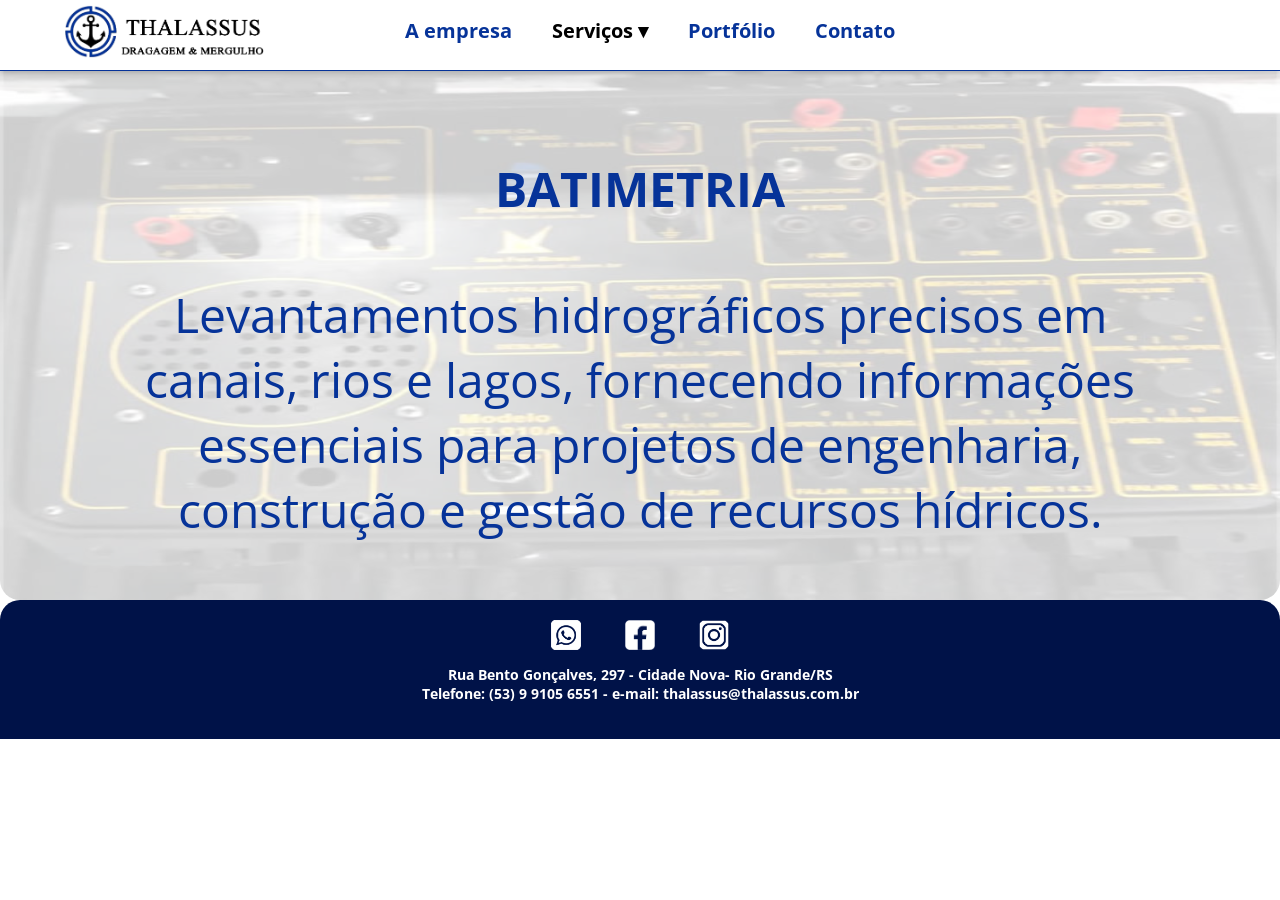
==== batimetria.html @ bf8ff65a "Add files via upload" ====
<!DOCTYPE html>
<html lang="pt-br">
<head>
    <meta charset="UTF-8">
    <meta name="viewport" content="width=device-width, initial-scale=1.0">
    <title>Thalassus - Dragagem e Mergulho</title>
    <link rel="icon" type="image/png" href="img/logo.fw.png">
    <link rel="stylesheet" type="text/css" href="css/estilo.css">
    <style>
        .banner img {
            opacity: 0.2; /* Aplica opacidade apenas à imagem */
        }

        .banner h1, .banner p {
            color: #063399; /* Ajuste a cor do texto conforme necessário */
            font-size: 3rem; /* Ajuste o tamanho da fonte conforme necessário */
            position: absolute;
            top: 50%;
            left: 50%;
            transform: translate(-50%, -50%);
            z-index: 1; /* Garante que o texto fique sobre a imagem */
            margin: 0; /* Remova a margem padrão */
        }

        .banner p {
            margin-top: 7rem; /* Adicione uma margem superior ao parágrafo */
            width: 80%;
            text-align: center;
        }
        .banner h1{
            margin-top: -7rem;
        }
    </style>
</head>
<body>
    <header>
        <div class="banner">
            <img src="img/batimetria.jpg" class="slide active" alt="Imagem 1">
            <h1>BATIMETRIA</h1>
            <p>Levantamentos hidrográficos precisos em canais, rios e lagos, fornecendo informações essenciais para projetos de engenharia, construção e gestão de recursos hídricos.</p> <!-- Texto sobre a imagem -->
        </div>
        <nav>
            <!-- Logo no menu fixo -->
            <a href="index.html">
                <img class="logo-large" src="img/logo.fw.png" alt="logotipo">
                <img class="logo-small oculto" src="img/logoh.fw.png" alt="logotipo">
            </a>
            <!-- Botão de menu hambúrguer -->
            <button class="menu-toggle">☰</button>
            <ul class="menu">
                <li><a href="index.html">A empresa</a></li>
                <li class="submenu-item">
                    <a class="ativo" class="submenu-trigger">Serviços <span class="submenu-arrow">▾</span></a>
                    <ul class="submenu">
                        <li><a href="dragagem.html">Dragagem</a></li>
                        <li><a href="batimetria.html">Batimetria</a></li>
                        <li><a href="locacao.html">Locação de Equipamentos</a></li>
                        <li><a href="mergulho.html">Mergulho</a></li>
                    </ul>
                </li>
                         
                <li><a href="portfolio.html">Portfólio</a></li>
                <li><a href="contato.html">Contato</a></li>
            </ul>
        </nav>
    </header>
    </div>
    <footer>
        <a href="https://contate.me/thalassus">
            <img src="img/whats.fw.png" alt="whatsapp">
        </a>
        <a href="https://www.facebook.com/thalassus">
            <img src="img/face.fw.png" alt="facebook">
        </a>
        <a href="https://www.instagram.com/thalassus">
            <img src="img/insta.fw.png" alt="instagram">
        </a>
        <p><b>Rua Bento Gonçalves, 297 - Cidade Nova- Rio Grande/RS<br>
        Telefone: (53) 9 9105 6551 - e-mail: thalassus@thalassus.com.br</b></p>
        <br>
    </footer>
    <script>
        document.addEventListener("DOMContentLoaded", function() {
            const slides = document.querySelectorAll('.slide');
            let index = 0;

            var menu = document.querySelector('nav');
            var menuToggle = document.querySelector('.menu-toggle');
            var logoLarge = document.querySelector('.logo-large');
            var logoSmall = document.querySelector('.logo-small');

            menuToggle.addEventListener('click', function() {
                menu.classList.toggle('ativo');
                logoLarge.classList.toggle('oculto');
                logoSmall.classList.toggle('oculto');
            });

            menu.classList.add('scroll');
            logoLarge.classList.add('oculto');
            logoSmall.classList.remove('oculto');
        });
    </script>
</body>
</html>
---- css/estilo.css ----
@import url('https://fonts.googleapis.com/css2?family=Open+Sans:wght@300&display=swap');

body {
  font-family: 'Open Sans', sans-serif;
  margin: 0;
  padding: 0;
}

.banner {
  width: 100%;
  border-radius: 0 0 20px 20px;
  position: relative;
  height: 600px;
  overflow: hidden;
}

nav {
  display: flex;
  background-color: #ffffff;
  opacity: 0.8;
  justify-content: center;
  position: fixed;
  top: 0;
  height: 40%;
  width: 100%;
  align-items: flex-end;
  z-index: 1000;   
}

nav li a:hover {
  background-color: #aaaaaa;
  color: #000000;
  font-weight: bold;
  opacity: 1;
  
}
nav li{
  background-color: #ffffff;
}

.menu {
  list-style: none;
  display: flex;
  font-weight: bold;
}

.menu a {
  display: flex;
  text-decoration: none;
  font-size: clamp(16px, 4vw, 20px);
  padding: 10px;
  border-radius: 5px;
  color: #063399;
}

a.ativo {
  color: #000000;
  font-weight: bold;
}

.container {
  background-image: url('img/nutri_home.fw.png');
  background-repeat: no-repeat;
  background-position: top;
  background-size: 75%;
  padding-top: 0;
  padding-left: 20%;
  padding-right: 20%;
  flex-wrap: wrap;
  justify-content: center;
}

.container h1, h2, h3 {
  text-align: center;
  color: #063399;
}

.lista {
  font-size: clamp(8px, 5vw, 16px);
  color: #333333;
}

.lista img {
  float: left;
  margin-right: 50px;
  margin-left: 100px;
}

table {
  width: 50%;
  margin: 0 auto;
}

th, td {
  border: none;
  padding: 10px;
  text-align: center;
}

img {
  width: clamp(50px, 20vw, 200px);
  height: auto;
}


table h4 {
  color: #063399;
  text-decoration: underline;
  margin-top: 0;
}

.galeria {
  margin: 10px;
  width: 100%;
  text-align: center;
  display: flex;
  flex-wrap: wrap;
  justify-content: space-around;
  
}

.galeria img{
  border-radius: 30px 0 30px 0;
  box-shadow: 0 5px 10px rgba(0, 0, 0, 0.5);
}

.galeria figure {
  width: calc(50% - 20px);
  margin: 10px;
}

figcaption {
  font-size: clamp(8px, 2vw, 14px);
  color: #001248;
  font:bold;
}

figure:active {
  transform: scale(1.1);
}
figure{
  width: 100%;
}

form {
  font-size: clamp(12px, 5vw, 16px);
  color: #333333;
  text-align: center;
}

label {
  display: inline-block;
  width: 120px;
  text-align: right;
  margin-bottom: 10px;
}

form legend {
  color: #063399;
}

footer {
  text-align: center;
  background-color: #001248;
  color: #ffffff;
  width: 100%;
  border-radius: 20px 20px 0 0;
}

footer img {
  width: clamp(15px, 5vw, 30px);
  padding: 20px;
  text-decoration: none;

}

footer a, footer p {
  text-decoration: none;
  font-size: 14px;
  margin-top: -10px;
}
/* Estilo padrão para o menu */
.menu-toggle {
  display: none; /* Esconde o menu hambúrguer por padrão */
}

.menu {
  list-style: none;
}

.menu li {
  display: inline-block;
  margin-right: 20px;
}

.slide {
  position: absolute;
  width: 100%;
  height: 100%;
  opacity: 0;
  transition: opacity 0.8s ease-in-out;
}

.active {
  opacity: 1;
}
.scroll {
  height: 70px; /* Altura do menu após rolar 100px */
  background-color: #ffffff; /* Cor de fundo do menu após rolar 100px */
  opacity: 1; /* Opacidade do menu após rolar 100px */
  transition: all 0.8s; /* Adiciona uma transição suave */
  top: 0;
  width: 100%;
  justify-content: center;
  border-bottom: 1px solid #063399;
  box-shadow: 0 2px 5px rgba(0, 0, 0, 0.2);
  align-items: flex-end;
}

.oculto {
  display: none;
}
.logo-large {
  position: absolute;
  top: 5px;
  left: 5%; /* Ajuste aqui para alinhar mais à esquerda */
  z-index: 1001;
}

.logo-small {
  position: absolute;
  top: 5px;
  left: 5%; /* Ajuste aqui para alinhar mais à esquerda */
  z-index: 1001;
}
.gallery-container {
  position: relative;
  max-width: 800px;
  margin: 0 auto;
  overflow: hidden;
  border-radius: 30px 0 30px 0;
  box-shadow: 0 5px 10px rgba(0, 0, 0, 0.5);
  width: calc(50% - 20px);
  margin: 10px;
}

.gallery {
  display: flex;
}

.image {
  flex: 0 0 auto;
  width: 100%;
  transition: transform 0.5s ease;
}

.image img {
  width: 100%;
}

button {
  position: absolute;
  top: 50%;
  transform: translateY(-50%);
  background-color: rgba(255, 255, 255, 0.5);
  border: none;
  color: #001248;
  font-size: 24px;
  cursor: pointer;
  z-index: 1;
}

.prev {
  left: 0;
}

.next {
  right: 0;
}
.prev,
.next {
    font-size: 3em;
}
.submenu {
  display: none;
  position: absolute;
  background-color: #fff; /* Cor de fundo do submenu */
  color: #000000;
  padding: 10px;
  box-shadow: 0 2px 5px rgba(0,0,0,0.2); /* Sombra */
  font-size: 10px;

}

.menu li:hover .submenu {
  display: block;
}
.submenu-arrow {
  display: inline-block;
  margin-left: 5px; /* Espaçamento entre o texto do menu e a seta */
}

.submenu-item {
  position: relative; /* Necessário para posicionar a seta corretamente */

}
.submenu li a {
  font-size: clamp(12px, 3vw, 14px); /* Tamanho da fonte ajustável conforme o viewport */
  color: #001248;
  font-weight: bold;
}
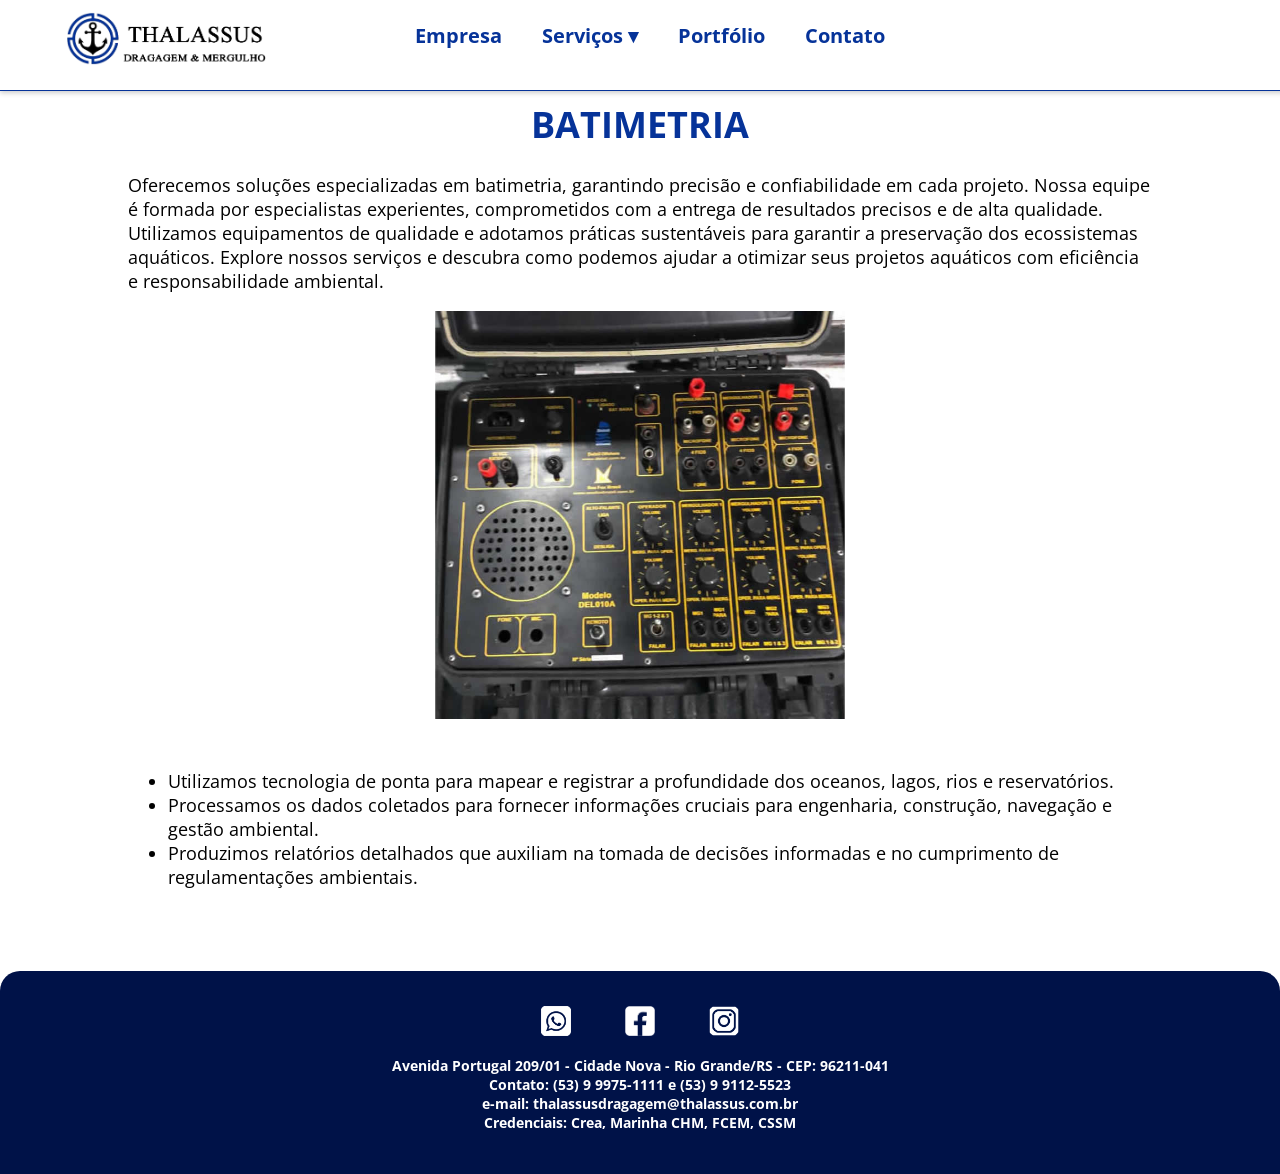
==== commit 8a0868bc: "Add files via upload" ====
--- a/batimetria.html
+++ b/batimetria.html
@@ -7,48 +7,84 @@
     <link rel="icon" type="image/png" href="img/logo.fw.png">
     <link rel="stylesheet" type="text/css" href="css/estilo.css">
     <style>
-        .banner img {
-            opacity: 0.2; /* Aplica opacidade apenas à imagem */
+        .imagem {
+            margin: 0 auto;
+            max-width: 40%;
+            height: auto;
+            margin-bottom: 50px;
         }
 
-        .banner h1, .banner p {
-            color: #063399; /* Ajuste a cor do texto conforme necessário */
-            font-size: 3rem; /* Ajuste o tamanho da fonte conforme necessário */
-            position: absolute;
-            top: 50%;
-            left: 50%;
-            transform: translate(-50%, -50%);
-            z-index: 1; /* Garante que o texto fique sobre a imagem */
-            margin: 0; /* Remova a margem padrão */
+        .imagem img {
+            display: block;
+            margin: 0 auto;
+            max-width: 100%;
+            width: auto;
+            height: auto;
         }
 
-        .banner p {
-            margin-top: 7rem; /* Adicione uma margem superior ao parágrafo */
-            width: 80%;
-            text-align: center;
+        .video-container {
+            display: flex;
+            flex-direction: column;
+            align-items: center;
         }
-        .banner h1{
-            margin-top: -7rem;
+        .video-box{
+            background-color: black;
         }
+
+        .video-wrapper {
+            display: flex;
+            justify-content: center;
+            gap: 20px;
+        }
+
+        .video-wrapper video {
+            max-width: 45%;
+            height: auto;
+        }
+        @media (max-width: 768px) {
+        .container {
+            margin-top: 100px; /* Ajusta a margem superior para telas menores */
+        }
+        nav{
+            margin-top: 20px;
+        }
+        }
+
+        @media (max-width: 480px) {
+        .container{
+            margin-top: 100px; /* Ajusta a margem superior para telas muito pequenas */
+        }
+        nav{
+            margin-top: 20px;
+        }
+        
+    }
+
     </style>
 </head>
 <body>
     <header>
-        <div class="banner">
-            <img src="img/batimetria.jpg" class="slide active" alt="Imagem 1">
+        <div class="container">
             <h1>BATIMETRIA</h1>
-            <p>Levantamentos hidrográficos precisos em canais, rios e lagos, fornecendo informações essenciais para projetos de engenharia, construção e gestão de recursos hídricos.</p> <!-- Texto sobre a imagem -->
-        </div>
+            <p>Oferecemos soluções especializadas em batimetria, garantindo precisão e confiabilidade em cada projeto. Nossa equipe é formada por especialistas experientes, comprometidos com a entrega de resultados precisos e de alta qualidade. Utilizamos equipamentos de qualidade e adotamos práticas sustentáveis para garantir a preservação dos ecossistemas aquáticos. Explore nossos serviços e descubra como podemos ajudar a otimizar seus projetos aquáticos com eficiência e responsabilidade ambiental.</p>
+            <div class="imagem">
+                <img src="img/batimetria.jpg" alt="Descrição da Imagem">
+            </div>    
+            <ul>
+                    <li>Utilizamos tecnologia de ponta para mapear e registrar a profundidade dos oceanos, lagos, rios e reservatórios.</li>
+                    <li>Processamos os dados coletados para fornecer informações cruciais para engenharia, construção, navegação e gestão ambiental.</li>
+                    <li>Produzimos relatórios detalhados que auxiliam na tomada de decisões informadas e no cumprimento de regulamentações ambientais.</li>
+                </ul>
+                </div>
         <nav>
             <!-- Logo no menu fixo -->
             <a href="index.html">
                 <img class="logo-large" src="img/logo.fw.png" alt="logotipo">
                 <img class="logo-small oculto" src="img/logoh.fw.png" alt="logotipo">
             </a>
-            <!-- Botão de menu hambúrguer -->
-            <button class="menu-toggle">☰</button>
+            <button class="menu-toggle"></button>
             <ul class="menu">
-                <li><a href="index.html">A empresa</a></li>
+                <li><a href="index.html">Empresa</a></li>
                 <li class="submenu-item">
                     <a class="ativo" class="submenu-trigger">Serviços <span class="submenu-arrow">▾</span></a>
                     <ul class="submenu">
@@ -58,27 +94,28 @@
                         <li><a href="mergulho.html">Mergulho</a></li>
                     </ul>
                 </li>
-                         
                 <li><a href="portfolio.html">Portfólio</a></li>
                 <li><a href="contato.html">Contato</a></li>
             </ul>
         </nav>
     </header>
-    </div>
+    <br><br><br>
     <footer>
         <a href="https://contate.me/thalassus">
             <img src="img/whats.fw.png" alt="whatsapp">
         </a>
-        <a href="https://www.facebook.com/thalassus">
+        <a href="https://www.facebook.com/thalassusdragagem">
             <img src="img/face.fw.png" alt="facebook">
         </a>
-        <a href="https://www.instagram.com/thalassus">
+        <a href="https://www.instagram.com/thalassusdragagem">
             <img src="img/insta.fw.png" alt="instagram">
         </a>
-        <p><b>Rua Bento Gonçalves, 297 - Cidade Nova- Rio Grande/RS<br>
-        Telefone: (53) 9 9105 6551 - e-mail: thalassus@thalassus.com.br</b></p>
-        <br>
-    </footer>
+        <p><b>Avenida Portugal 209/01 - Cidade Nova - Rio Grande/RS - CEP: 96211-041<br>
+        Contato: (53) 9 9975-1111 e (53) 9 9112-5523<br>
+        e-mail: thalassusdragagem@thalassus.com.br<br>
+        Credenciais: Crea, Marinha CHM, FCEM, CSSM</b></p><br>
+        
+</footer>
     <script>
         document.addEventListener("DOMContentLoaded", function() {
             const slides = document.querySelectorAll('.slide');
@@ -99,6 +136,35 @@
             logoLarge.classList.add('oculto');
             logoSmall.classList.remove('oculto');
         });
+
+        let slide1Index = 0;
+        const slides = document.querySelectorAll('.slide1');
+        const totalSlides = slides.length;
+
+        function showSlides() {
+            slides.forEach(slide => {
+                slide.style.display = 'none';
+            });
+
+            for (let i = slide1Index; i < slide1Index + 3; i++) {
+                if (i < totalSlides) {
+                    slides[i].style.display = 'block';
+                }
+            }
+        }
+
+        function moveSlides(n) {
+            slide1Index += n;
+            if (slide1Index < 0) {
+                slide1Index = totalSlides - 3;
+            }
+            if (slide1Index >= totalSlides - 2) {
+                slide1Index = 0;
+            }
+            showSlides();
+        }
+
+        showSlides();
     </script>
 </body>
 </html>
--- a/css/estilo.css
+++ b/css/estilo.css
@@ -3,74 +3,122 @@
 body {
   font-family: 'Open Sans', sans-serif;
   margin: 0;
-  padding: 0;
 }
 
 .banner {
-  width: 100%;
+  width: clamp(800px, 100%, 1400px);
+  margin-top: -115px;
   border-radius: 0 0 20px 20px;
   position: relative;
-  height: 600px;
+  height: 800px;
   overflow: hidden;
+  display: flex;
+  flex-direction: column;
+  align-items: center;
+  justify-content: center;
+  text-align: center;
+}
+
+.banner img {
+  margin: 0 auto;
+  max-width: 100%;
+  height: auto;
 }
 
 nav {
+  margin: 0 auto;
+  max-width: 100%;
   display: flex;
   background-color: #ffffff;
   opacity: 0.8;
   justify-content: center;
   position: fixed;
   top: 0;
-  height: 40%;
   width: 100%;
   align-items: flex-end;
-  z-index: 1000;   
-}
-
-nav li a:hover {
-  background-color: #aaaaaa;
-  color: #000000;
+  z-index: 1000;
+  padding: 10px 20px;
+  height: 250px;
+}
+@media (max-width: 480px) {
+  .banner {
+    width: 100%; /* Ajusta a largura do banner para 100% da tela */
+    margin-top: -50px; /* Ajusta a margem superior para telas muito pequenas */
+  }
+  .container{
+    top: 10px;
+    margin-top: -180px;
+  }
+}
+
+nav .menu {
+  display: flex;
+  list-style: none;
   font-weight: bold;
-  opacity: 1;
-  
-}
-nav li{
-  background-color: #ffffff;
-}
-
-.menu {
-  list-style: none;
-  display: flex;
-  font-weight: bold;
-}
-
-.menu a {
+  padding: 5px;
+}
+nav .menu .menu-item {
+  margin-right: 10px; /* Diminui o espaço entre os itens do menu */
+}
+
+nav .menu a {
   display: flex;
   text-decoration: none;
-  font-size: clamp(16px, 4vw, 20px);
+  font-size: clamp(16px, 2vw, 20px);
   padding: 10px;
   border-radius: 5px;
   color: #063399;
 }
 
+.menu-brand {
+  font-size: 1.5rem;
+  font-weight: bold;
+  color: #063399;
+  text-decoration: none;
+}
+
+.menu-items {
+  display: flex;
+  list-style-type: none;
+  margin: 0;
+  padding: 0;
+  margin-top: 150px;
+}
+
+.menu-item {
+  margin-right: 20px;
+}
+
+.menu-item a {
+  text-decoration: none;
+  color: #063399;
+  font-weight: bold;
+  font-size: 1rem;
+  transition: color 0.3s;
+}
+
+.menu-item a:hover {
+  color: #001248;
+}
+
 a.ativo {
   color: #000000;
   font-weight: bold;
 }
 
 .container {
-  background-image: url('img/nutri_home.fw.png');
   background-repeat: no-repeat;
   background-position: top;
   background-size: 75%;
   padding-top: 0;
-  padding-left: 20%;
-  padding-right: 20%;
+  padding-left: 10%;
+  padding-right: 10%;
   flex-wrap: wrap;
   justify-content: center;
 }
 
 .container h1, h2, h3 {
+  margin-top: 100px;
   text-align: center;
   color: #063399;
 }
@@ -102,7 +150,6 @@
   height: auto;
 }
 
-
 table h4 {
   color: #063399;
   text-decoration: underline;
@@ -116,29 +163,29 @@
   display: flex;
   flex-wrap: wrap;
   justify-content: space-around;
-  
-}
-
-.galeria img{
-  border-radius: 30px 0 30px 0;
+}
+
+.galeria img {
+  border-radius: 5px;
   box-shadow: 0 5px 10px rgba(0, 0, 0, 0.5);
 }
 
 .galeria figure {
-  width: calc(50% - 20px);
+  width: calc(30% - 20px);
   margin: 10px;
 }
 
 figcaption {
   font-size: clamp(8px, 2vw, 14px);
   color: #001248;
-  font:bold;
+  font-weight: bold;
 }
 
 figure:active {
   transform: scale(1.1);
 }
-figure{
+
+figure {
   width: 100%;
 }
 
@@ -159,19 +206,150 @@
   color: #063399;
 }
 
+/* Rodapé */
 footer {
-  text-align: center;
   background-color: #001248;
   color: #ffffff;
-  width: 100%;
+  text-align: center;
+  padding: 10px;
   border-radius: 20px 20px 0 0;
+  margin: 0;
+  box-sizing: border-box;
+  width: 100%;
+}
+
+/* Imagens no rodapé */
+footer img {
+  width: clamp(20px, 5vw, 40px);
+  margin: 5px;
+}
+
+/* Texto no rodapé */
+footer p {
+  font-size: clamp(12px, 2vw, 16px);
+  margin: 10px 0;
+}
+
+/* Links no rodapé */
+footer a {
+  color: #ffffff;
+  text-decoration: none;
+}
+
+/* Estilos para links ao passar o mouse */
+footer a:hover {
+  text-decoration: underline;
+}
+
+/* Ajustes específicos para telas menores */
+@media (max-width: 768px) {
+  footer {
+    padding: 10px;
+  }
+
+  footer p {
+    font-size: clamp(10px, 2vw, 14px);
+  }
+
+  footer img {
+    width: clamp(15px, 4vw, 30px);
+  }
+
+  /* Logo pequeno no topo da página */
+  .logo-large {
+    display: none;
+  }
+
+  .logo-small {
+    display: block;
+    position: fixed;
+    top: 10px;
+    left: 50%;
+    transform: translateX(-50%);
+    z-index: 1001;
+    max-width: 80%;
+  }
+  .menu-item {
+    margin-right: 5px; /* Menos espaço em telas menores */
+  }
+}
+@media (max-width: 480px) {
+  footer {
+    padding: 5px;
+  }
+
+  footer p {
+    font-size: clamp(8px, 2vw, 12px);
+  }
+
+  footer img {
+    width: clamp(10px, 3vw, 25px);
+  }
+
+  /* Logo pequeno no topo da página */
+  .logo-small {
+    max-width: 80%;
+  }
+  .menu-item {
+    margin-right: 1px; /* Menos espaço em telas muito pequenas */
+  }
+  nav {
+    padding: 5px; /* Padding ainda menor */
+    height: 100px;
+  }
+
+  nav .menu {
+    font-size: clamp(12px, 1vw, 16px); /* Menor tamanho da fonte em telas muito pequenas */
+  }
+
+  nav .menu .menu-item {
+    margin-right: 5px; /* Menos espaço entre itens em telas muito pequenas */
+  }
+}
+@media (max-width: 768px) {
+  .banner {
+    width: 90%; /* Ajusta a largura do banner para 90% da tela */
+    margin-top: -75px; /* Ajusta a margem superior para telas menores */
+  }
+}
+
+@media (max-width: 480px) {
+  .banner {
+    width: 100%; /* Ajusta a largura do banner para 100% da tela */
+    margin-top: -50px; /* Ajusta a margem superior para telas muito pequenas */
+  }
+
+}
+@media (max-width: 768px) {
+  .banner {
+    height: 600px; /* Reduz a altura do banner em telas menores */
+  }
+
+  .banner img {
+    max-width: 90%; /* Ajusta a largura máxima da imagem para 90% da tela */
+  }
+}
+
+@media (max-width: 480px) {
+  .banner {
+    height: 400px; /* Reduz ainda mais a altura do banner em telas muito pequenas */
+  }
+
+  .banner img {
+    max-width: 100%; /* Ajusta a largura máxima da imagem para 100% da tela */
+  }
+}
+
+body, html {
+  width: 100%;
+  margin: 0;
+  padding: 0;
 }
 
 footer img {
   width: clamp(15px, 5vw, 30px);
   padding: 20px;
   text-decoration: none;
-
 }
 
 footer a, footer p {
@@ -179,10 +357,6 @@
   font-size: 14px;
   margin-top: -10px;
 }
-/* Estilo padrão para o menu */
-.menu-toggle {
-  display: none; /* Esconde o menu hambúrguer por padrão */
-}
 
 .menu {
   list-style: none;
@@ -204,11 +378,12 @@
 .active {
   opacity: 1;
 }
+
 .scroll {
-  height: 70px; /* Altura do menu após rolar 100px */
-  background-color: #ffffff; /* Cor de fundo do menu após rolar 100px */
-  opacity: 1; /* Opacidade do menu após rolar 100px */
-  transition: all 0.8s; /* Adiciona uma transição suave */
+  height: 70px;
+  background-color: #ffffff;
+  opacity: 1;
+  transition: all 0.8s;
   top: 0;
   width: 100%;
   justify-content: center;
@@ -217,22 +392,17 @@
   align-items: flex-end;
 }
 
+.logo-large, .logo-small {
+  position: absolute;
+  bottom: 25px;
+  left: 5%;
+  z-index: 1001;
+}
+
 .oculto {
   display: none;
 }
-.logo-large {
-  position: absolute;
-  top: 5px;
-  left: 5%; /* Ajuste aqui para alinhar mais à esquerda */
-  z-index: 1001;
-}
-
-.logo-small {
-  position: absolute;
-  top: 5px;
-  left: 5%; /* Ajuste aqui para alinhar mais à esquerda */
-  z-index: 1001;
-}
+
 .gallery-container {
   position: relative;
   max-width: 800px;
@@ -277,35 +447,222 @@
 .next {
   right: 0;
 }
-.prev,
-.next {
-    font-size: 3em;
-}
+
+.prev, .next {
+  font-size: 3em;
+}
+
 .submenu {
   display: none;
   position: absolute;
-  background-color: #fff; /* Cor de fundo do submenu */
+  background-color: #fff;
   color: #000000;
   padding: 10px;
-  box-shadow: 0 2px 5px rgba(0,0,0,0.2); /* Sombra */
+  box-shadow: 0 2px 5px rgba(0,0,0,0.2);
   font-size: 10px;
-
 }
 
 .menu li:hover .submenu {
   display: block;
 }
+
 .submenu-arrow {
   display: inline-block;
-  margin-left: 5px; /* Espaçamento entre o texto do menu e a seta */
+  margin-left: 5px;
 }
 
 .submenu-item {
-  position: relative; /* Necessário para posicionar a seta corretamente */
-
-}
+  position: relative;
+}
+
 .submenu li a {
-  font-size: clamp(12px, 3vw, 14px); /* Tamanho da fonte ajustável conforme o viewport */
+  font-size: clamp(12px, 3vw, 14px);
   color: #001248;
   font-weight: bold;
 }
+
+.slideshow {
+  width: 100%;
+  max-width: 800px;
+  overflow: hidden;
+  position: relative;
+  margin: 0 auto;
+}
+
+.slideshow-container {
+  display: flex;
+  transition: transform 0.5s ease-in-out;
+}
+
+.slide1 {
+  flex: 1 0 auto;
+  margin-right: 15px;
+}
+
+.slide1 img {
+  width: 100%;
+  height: auto;
+  border-radius: 5px;
+}
+
+.slide1, .slide2 {
+  flex: 0 0 32%;
+  transition: opacity 0.8s ease-in-out;
+  margin-right: 15px;
+}
+
+.slide1:last-child, .slide2:last-child {
+  margin-right: 0;
+}
+
+.slide1 img, .slide2 img {
+  width: 100%;
+  display: block;
+  border-radius: 5px;
+}
+
+.arrow {
+  position: absolute;
+  top: 50%;
+  transform: translateY(-50%);
+  width: 50px;
+  height: 50px;
+  background-color: rgba(0, 0, 0, 0.5);
+  color: white;
+  text-align: center;
+  cursor: pointer;
+  transition: background-color 0.3s;
+  font-size: 36px;
+  line-height: 50px;
+  border-radius: 50%;
+}
+
+.arrow:hover {
+  background-color: black;
+}
+
+.arrow-left {
+  left: 0px;
+}
+
+.arrow-right {
+  right: 0px;
+}
+
+.video-container {
+  max-width: 800px;
+  margin: 0 auto;
+  text-align: center;
+}
+
+.video-container video {
+  width: 30%;
+  display: block;
+  margin: 0 auto;
+  background-color: #000;
+}
+
+.video-description {
+  font-weight: bold;
+}
+
+table {
+  width: 60%;
+  border-collapse: collapse;
+  color: #ffffff;
+}
+
+table video {
+  width: 200px;
+  height: 400px;
+  align-items: flex-end;
+}
+
+th, td {
+  border:none;
+  padding: 8px;
+  text-align: center;
+}
+
+table p {
+  color:#000000;
+}
+
+@media (max-width: 768px) {
+  .slide1 {
+    flex: 1 0 50%;
+  }
+
+  .logo-large {
+    display: none;
+  }
+
+  .logo-small {
+    display: block;
+    position: fixed;
+    top: 10px;
+    left: 50%;
+    transform: translateX(-50%);
+    z-index: 1001;
+    max-width: 80%;
+  }
+
+  nav {
+    padding: 5px 10px; /* Menos padding para o nav */
+  }
+
+  nav .menu {
+    font-size: clamp(14px, 1.5vw, 18px); /* Reduz o tamanho da fonte */
+  }
+
+  nav .menu .menu-item {
+    margin-right: 8px; /* Menos espaço entre itens em telas menores */
+  }
+}
+
+@media (max-width: 480px) {
+  .slide1 {
+    flex: 1 0 100%;
+  }
+
+  .logo-small {
+    max-width: 70%;
+  }
+}
+
+.slide1 {
+  flex: 1 0 calc(33.333% - 15px);
+  margin-right: 15px;
+}
+
+.slide1:last-child {
+  margin-right: 0;
+}
+
+p, li {
+  font-size: clamp(4px, 2vw, 18px);
+}
+
+.lista {
+  font-size: clamp(3px, 1vw, 16px);
+}
+
+h1 {
+  font-size: clamp(12px, 6vw, 36px);
+}
+
+h2 {
+  font-size: clamp(10px, 5vw, 30px);
+}
+
+h3 {
+  font-size: clamp(9px, 4vw, 24px);
+}
+
+.menu a {
+  font-size: clamp(16px, 2vw, 20px);
+}
+
+.footer a, .footer p {
+  font-size: clamp(12px, 2vw, 16px);
+}
